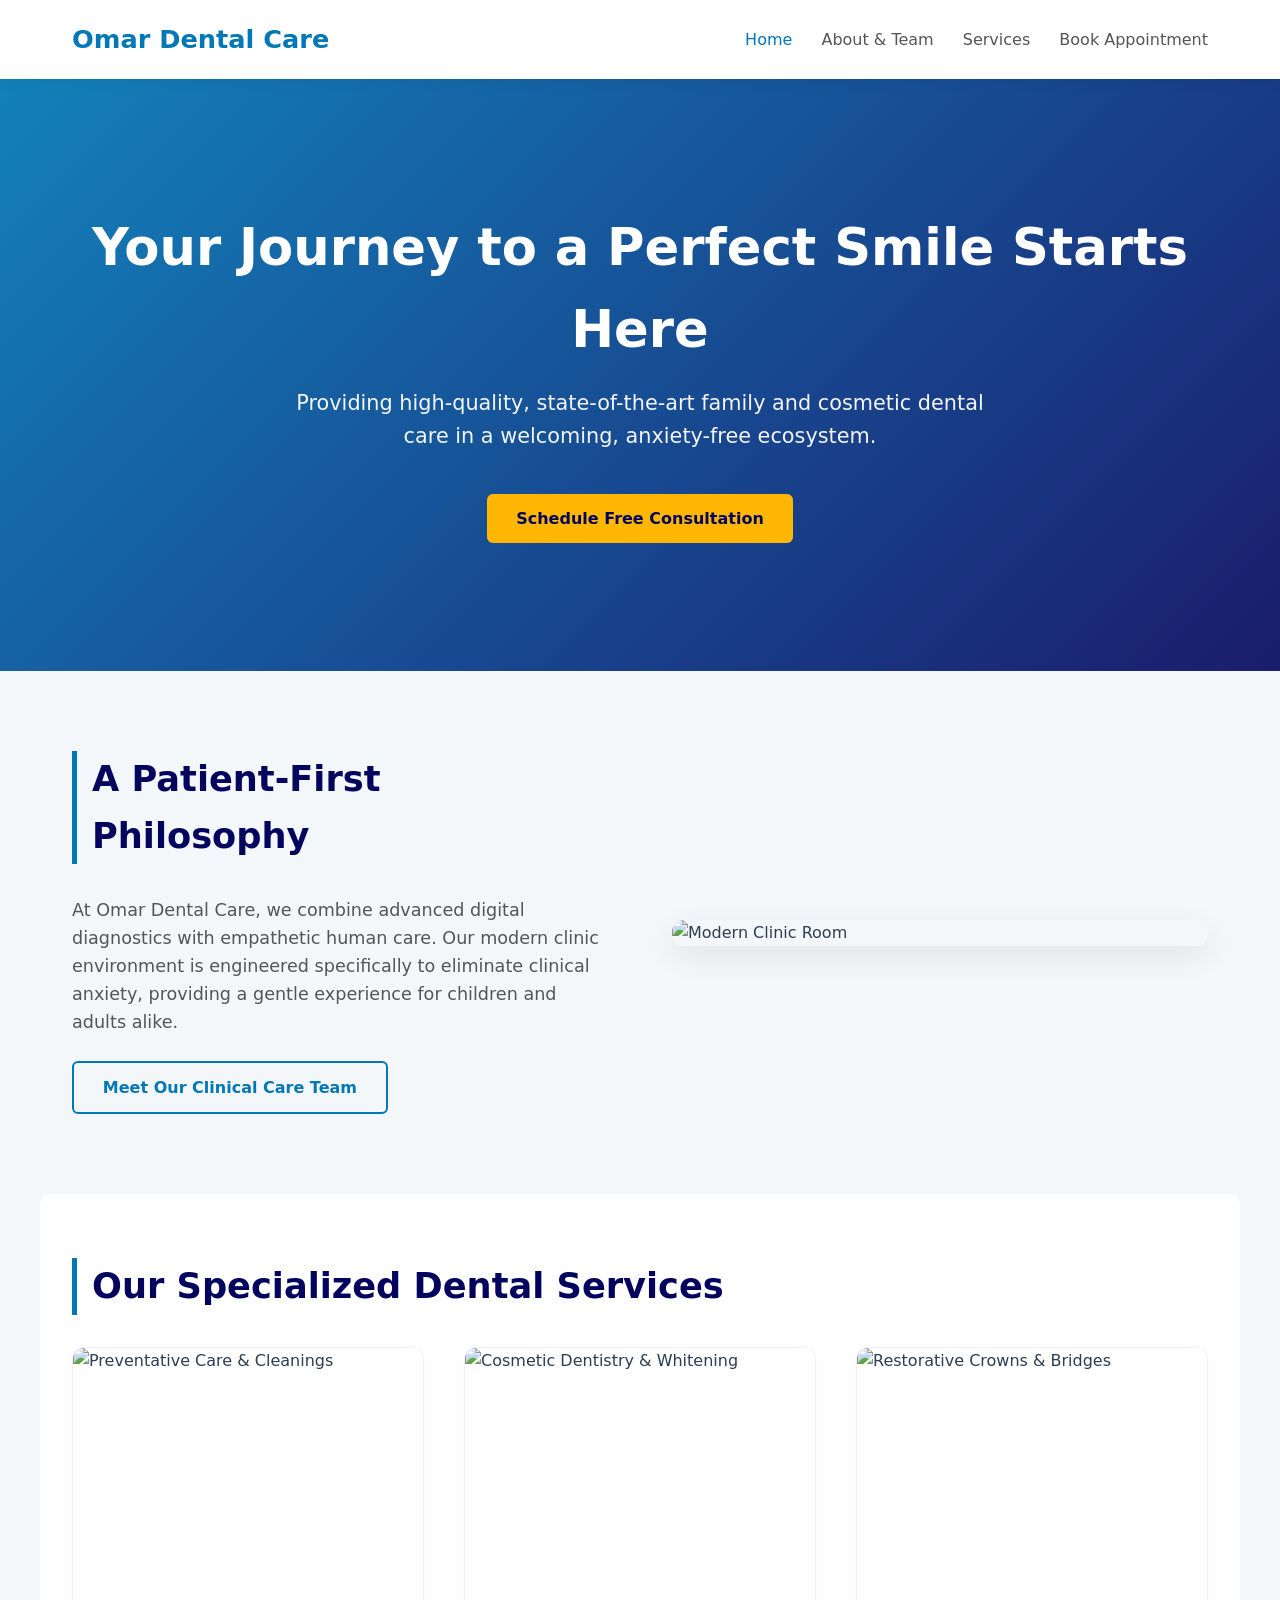
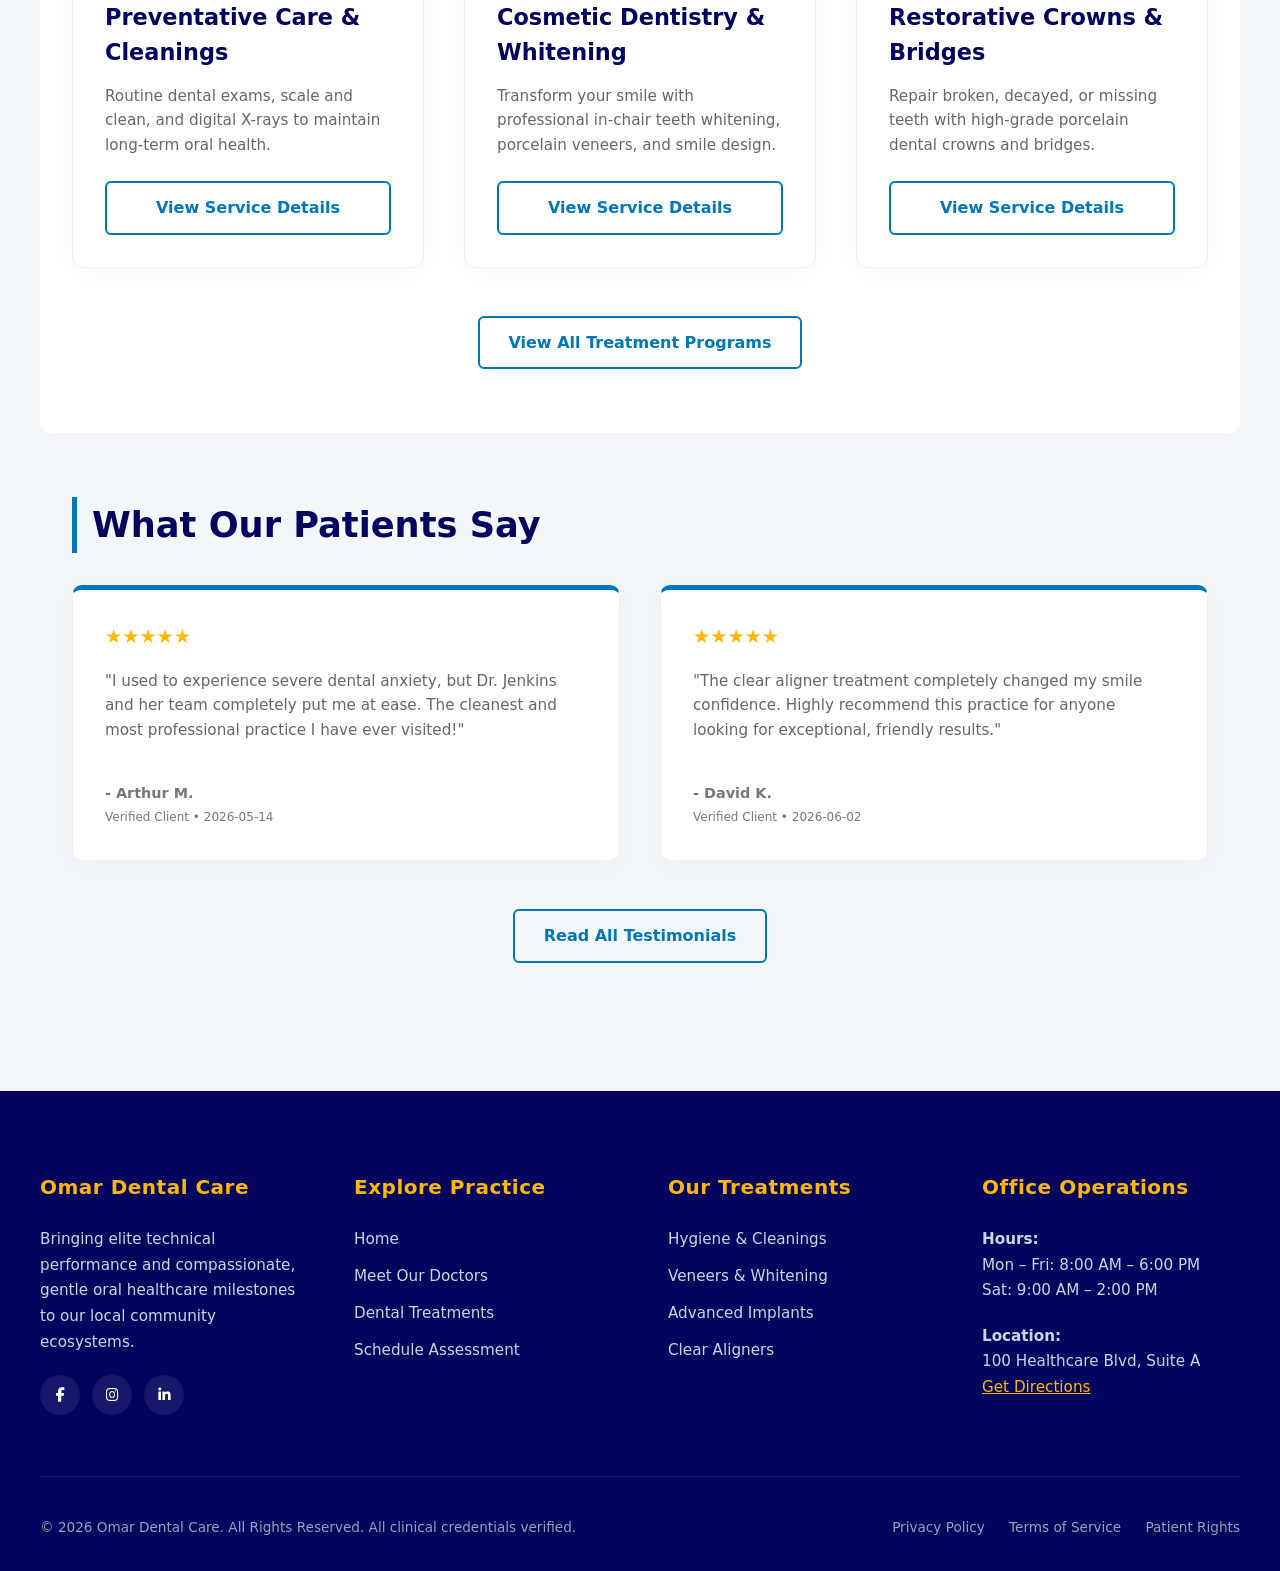
==== index.html @ b8c30463 "initail update" ====
<!DOCTYPE html>
<html lang="en">

<head>
    <meta charset="UTF-8">
    <meta name="viewport" content="width=device-width, initial-scale=1.0">
    <title>Omar Dental Care | Modern Family & Cosmetic Dentistry</title>
    <link rel="stylesheet" href="https://cdnjs.cloudflare.com/ajax/libs/font-awesome/6.4.0/css/all.min.css">
    <link rel="stylesheet" href="https://cdnjs.cloudflare.com/ajax/libs/font-awesome/6.4.0/css/all.min.css">
    <link rel="stylesheet" href="./css/styles.css">
</head>

<body>
    <header>
        <div class="nav-container">
            <div class="logo">
                <h1>Omar Dental Care</h1>
            </div>
            <nav>
                <a href="index.html" class="active">Home</a>
                <a href="about.html">About & Team</a>
                <a href="services.html">Services</a>
                <a href="book.html">Book Appointment</a>
            </nav>
        </div>
    </header>

    <section class="hero">
        <h2>Your Journey to a Perfect Smile Starts Here</h2>
        <p>Providing high-quality, state-of-the-art family and cosmetic dental care in a welcoming, anxiety-free
            ecosystem.</p>
        <a href="book.html" class="btn btn-primary">Schedule Free Consultation</a>
    </section>

    <div class="container">
        <div class="about-teaser">
            <div class="about-teaser-text">
                <h2>A Patient-First Philosophy</h2>
                <p style="color:#555; margin-bottom:1.5rem; font-size:1.1rem;">At Omar Dental Care, we combine advanced
                    digital diagnostics with empathetic human care. Our modern clinic environment is engineered
                    specifically to eliminate clinical anxiety, providing a gentle experience for children and adults
                    alike.</p>
                <a href="about.html" class="btn btn-outline">Meet Our Clinical Care Team</a>
            </div>
            <img src="https://images.unsplash.com/photo-1629909613654-28e377c37b09?auto=format&fit=crop&q=80&w=600"
                alt="Modern Clinic Room" class="about-teaser-img">
        </div>
    </div>

    <div class="container" style="background:#fff; padding:4rem 2rem; border-radius:12px;">
        <h2>Our Specialized Dental Services</h2>
        <div id="home-services-snippet" class="grid">Loading our dental treatment variants...</div>
        <div class="center-action"><a href="services.html" class="btn btn-outline">View All Treatment Programs</a></div>
    </div>

    <div class="container">
        <h2>What Our Patients Say</h2>
        <div id="home-reviews-snippet" class="grid">Loading real patient testimony registries...</div>
        <div class="center-action"><a href="reviews.html" class="btn btn-outline">Read All Testimonials</a></div>
    </div>

    <!-- Updated Production-Ready Footer Section -->
    <footer>
        <div class="footer-container">
            <div class="footer-grid">
                <!-- Column 1: Brand Pitch & Socials -->
                <div class="footer-col">
                    <h4>Omar Dental Care</h4>
                    <p>Bringing elite technical performance and compassionate, gentle oral healthcare milestones to our
                        local community ecosystems.</p>
                    <div class="footer-socials">
                        <a href="https://facebook.com" target="_blank" class="social-icon" aria-label="Facebook">
                            <i class="fab fa-facebook-f"></i>
                        </a>
                        <a href="https://instagram.com" target="_blank" class="social-icon" aria-label="Instagram">
                            <i class="fab fa-instagram"></i>
                        </a>
                        <a href="https://linkedin.com" target="_blank" class="social-icon" aria-label="LinkedIn">
                            <i class="fab fa-linkedin-in"></i>
                        </a>

                    </div>
                </div>

                <!-- Column 2: Quick Links -->
                <div class="footer-col">
                    <h4>Explore Practice</h4>
                    <ul>
                        <li><a href="index.html">Home</a></li>
                        <li><a href="about.html">Meet Our Doctors</a></li>
                        <li><a href="services.html">Dental Treatments</a></li>
                        <li><a href="book.html">Schedule Assessment</a></li>
                    </ul>
                </div>

                <!-- Column 3: Medical Service Shortcuts -->
                <div class="footer-col">
                    <h4>Our Treatments</h4>
                    <ul>
                        <li><a href="service-detail.html?id=preventative">Hygiene & Cleanings</a></li>
                        <li><a href="service-detail.html?id=cosmetic">Veneers & Whitening</a></li>
                        <li><a href="service-detail.html?id=implants">Advanced Implants</a></li>
                        <li><a href="service-detail.html?id=orthodontics">Clear Aligners</a></li>
                    </ul>
                </div>

                <!-- Column 4: Contact & Operations -->
                <div class="footer-col">
                    <h4>Office Operations</h4>
                    <p><strong>Hours:</strong><br>Mon – Fri: 8:00 AM – 6:00 PM<br>Sat: 9:00 AM – 2:00 PM</p>
                    <p><strong>Location:</strong><br>100 Healthcare Blvd, Suite A<br><a href="https://maps.google.com"
                            target="_blank" style="color: #ffb703; text-decoration: underline;">Get Directions</a></p>
                </div>
            </div>

            <!-- Footer Bottom Bar -->
            <div class="footer-bottom">
                <p>&copy; 2026 Omar Dental Care. All Rights Reserved. All clinical credentials verified.</p>
                <div class="footer-bottom-links">
                    <a href="#">Privacy Policy</a>
                    <a href="#">Terms of Service</a>
                    <a href="#">Patient Rights</a>
                </div>
            </div>
        </div>
    </footer>

    <script src="./js/app.js"></script>
</body>

</html>
<script src="./js/app.js"></script>
</body>

</html>
---- css/styles.css ----
/* Global Reset & Core Styling */
* {
  box-sizing: border-box;
  margin: 0;
  padding: 0;
}
body {
  font-family: "Segoe UI", system-ui, sans-serif;
  line-height: 1.6;
  color: #2c3e50;
  background-color: #f4f7f9;
}
a {
  text-decoration: none;
  color: inherit;
}

/* Sticky Navigation Layout */
header {
  background: white;
  box-shadow: 0 4px 12px rgba(0, 0, 0, 0.05);
  position: sticky;
  top: 0;
  z-index: 1000;
}
.nav-container {
  max-width: 1200px;
  margin: 0 auto;
  padding: 1.2rem 2rem;
  display: flex;
  justify-content: space-between;
  align-items: center;
}
.logo h1 {
  color: #0077b6;
  font-size: 1.6rem;
  font-weight: 700;
  display: flex;
  align-items: center;
  gap: 8px;
}
nav a {
  color: #555;
  margin-left: 24px;
  font-weight: 500;
  transition: color 0.3s;
}
nav a:hover,
nav a.active {
  color: #0077b6;
}

/* Main Page Structural Constraints */
.container {
  max-width: 1200px;
  margin: 4rem auto;
  padding: 0 2rem;
}
h2 {
  color: #03045e;
  margin-bottom: 2rem;
  font-size: 2.2rem;
  position: relative;
  padding-left: 15px;
  border-left: 5px solid #0077b6;
}
.grid {
  display: grid;
  grid-template-columns: repeat(auto-fit, minmax(320px, 1fr));
  gap: 2.5rem;
}

/* Component Cards */
.card {
  background: white;
  border-radius: 12px;
  overflow: hidden;
  box-shadow: 0 4px 20px rgba(0, 0, 0, 0.03);
  border: 1px solid #eef2f6;
  transition:
    transform 0.3s,
    box-shadow 0.3s;
  display: flex;
  flex-direction: column;
}
.card:hover {
  transform: translateY(-6px);
  box-shadow: 0 12px 30px rgba(0, 119, 182, 0.1);
}
.card-body {
  padding: 2rem;
  flex-grow: 1;
  display: flex;
  flex-direction: column;
  justify-content: space-between;
}
.card h3 {
  color: #03045e;
  margin-bottom: 0.8rem;
  font-size: 1.4rem;
}
.card p {
  color: #666;
  font-size: 0.95rem;
  margin-bottom: 1.5rem;
}

/* Images & Visual Overlays */
.card-img {
  width: 100%;
  height: 220px;
  object-fit: cover;
}
.hero {
  background:
    linear-gradient(
      135deg,
      rgba(0, 119, 182, 0.92) 0%,
      rgba(3, 4, 94, 0.9) 100%
    ),
    url("https://images.unsplash.com/photo-1629909613654-28e377c37b09?auto=format&fit=crop&q=80&w=1200");
  background-size: cover;
  background-position: center;
  color: white;
  padding: 8rem 2rem;
  text-align: center;
}
.hero h2 {
  color: white;
  border: none;
  padding: 0;
  font-size: 3.2rem;
  margin-bottom: 1rem;
}
.hero p {
  font-size: 1.3rem;
  max-width: 700px;
  margin: 0 auto 2.5rem;
  opacity: 0.95;
}

/* Shared Button Components */
.btn {
  display: inline-block;
  padding: 0.75rem 1.8rem;
  border-radius: 6px;
  font-weight: 600;
  transition: all 0.3s;
  text-align: center;
  cursor: pointer;
  border: none;
}
.btn-primary {
  background: #ffb703;
  color: #03045e;
}
.btn-primary:hover {
  background: #fb8500;
}
.btn-outline {
  border: 2px solid #0077b6;
  color: #0077b6;
  background: transparent;
}
.btn-outline:hover {
  background: #0077b6;
  color: white;
}

/* Homepage Brief About Teaser Layout */
.about-teaser {
  display: flex;
  gap: 4rem;
  align-items: center;
  margin: 5rem 0;
}
.about-teaser-text {
  flex: 1;
}
.about-teaser-img {
  flex: 1;
  width: 100%;
  max-height: 400px;
  object-fit: cover;
  border-radius: 12px;
  box-shadow: 0 10px 30px rgba(0, 0, 0, 0.08);
}

/* Review Component Variations */
.review-card {
  border-top: 5px solid #0077b6;
  padding: 2rem;
  background: white;
  border-radius: 10px;
}
.rating {
  color: #ffb703;
  font-size: 1.2rem;
  margin-bottom: 1rem;
}
.review-meta {
  margin-top: 1rem;
  color: #777;
  font-size: 0.9rem;
}
.center-action {
  text-align: center;
  margin-top: 3rem;
}

/* Service Single Detail Page Layout */
.detail-layout {
  display: grid;
  grid-template-columns: 2fr 1fr;
  gap: 4rem;
  margin-top: 2rem;
}
.detail-hero {
  width: 100%;
  height: 450px;
  object-fit: cover;
  border-radius: 12px;
  margin-bottom: 2rem;
}
.feature-list {
  list-style: none;
  margin: 1.5rem 0;
}
.feature-list li {
  padding: 0.5rem 0 0.5rem 30px;
  position: relative;
  font-weight: 500;
}
.feature-list li::before {
  content: "✓";
  position: absolute;
  left: 0;
  color: #0077b6;
  font-weight: bold;
  font-size: 1.2rem;
}
.sidebar-box {
  background: #03045e;
  color: white;
  padding: 2.5rem;
  border-radius: 12px;
  position: sticky;
  top: 120px;
}
.sidebar-box h3 {
  font-size: 1.6rem;
  margin-bottom: 1rem;
}

/* Interactive Forms (Booking) */
.form-group {
  margin-bottom: 1.5rem;
}
.form-group label {
  display: block;
  margin-bottom: 0.5rem;
  font-weight: 600;
  color: #333;
}
.form-control {
  width: 100%;
  padding: 0.8rem 1rem;
  border: 1px solid #ccc;
  border-radius: 6px;
  font-size: 1rem;
  font-family: inherit;
}
.form-control:focus {
  border-color: #0077b6;
  outline: none;
  box-shadow: 0 0 0 3px rgba(0, 119, 182, 0.15);
}

/* ==========================================================================
   Omar Dental Care - Production Footer Layout
   ========================================================================== */
footer {
  background: #03045e;
  color: #ffffff;
  padding: 5rem 2rem 2rem;
  margin-top: 8rem;
  font-size: 0.95rem;
}

.footer-container {
  max-width: 1200px;
  margin: 0 auto;
}

.footer-grid {
  display: grid;
  grid-template-columns: repeat(auto-fit, minmax(220px, 1fr));
  gap: 3.5rem;
  border-bottom: 1px solid rgba(255, 255, 255, 0.1);
  padding-bottom: 3.5rem;
}

.footer-col h4 {
  font-size: 1.25rem;
  margin-bottom: 1.5rem;
  color: #ffb703; /* Gold accents */
  font-weight: 600;
  letter-spacing: 0.5px;
}

.footer-col p {
  color: #cbd5e1;
  line-height: 1.7;
  margin-bottom: 1.2rem;
}

.footer-col ul {
  list-style: none;
  padding: 0;
}

.footer-col ul li {
  margin-bottom: 0.8rem;
}

.footer-col ul li a {
  color: #cbd5e1;
  transition:
    color 0.2s,
    padding-left 0.2s;
  display: inline-block;
}

.footer-col ul li a:hover {
  color: #ffb703;
  padding-left: 4px;
}

/* Social Icon Badges Container */
.footer-socials {
  display: flex;
  gap: 12px;
  margin-top: 1rem;
}

.social-icon {
  display: flex;
  align-items: center;
  justify-content: center;
  width: 40px;
  height: 40px;
  background: rgba(255, 255, 255, 0.08);
  color: #fff;
  border-radius: 50%;
  font-weight: bold;
  font-size: 0.9rem;
  transition:
    background 0.3s,
    transform 0.2s;
}

.social-icon:hover {
  background: #ffb703;
  color: #03045e;
  transform: translateY(-3px);
}

.footer-bottom {
  display: flex;
  justify-content: space-between;
  align-items: center;
  flex-wrap: wrap;
  max-width: 1200px;
  margin: 2.5rem auto 0;
  font-size: 0.85rem;
  color: #94a3b8;
}

.footer-bottom-links a {
  margin-left: 20px;
  color: #94a3b8;
}

.footer-bottom-links a:hover {
  color: #ffb703;
}

/* Make it responsive for mobile phones */
@media (max-width: 768px) {
  .footer-bottom {
    flex-direction: column;
    gap: 1rem;
    text-align: center;
  }
  .footer-bottom-links a {
    margin: 0 10px;
  }
}
/* ==========================================================================
   Dedicated Staff Grid & Card Custom Layout Fixes
   ========================================================================== */

/* 1. Ensure the staff card wrapper handles sizing predictably */
#staff-container .card {
  display: flex;
  flex-direction: column;
  justify-content: space-between;
  height: 100%; /* Forces all cards in a row to match height perfectly */
  background: #ffffff;
}

/* 2. Constrain and crop the staff image wrapper */
.staff-img-wrapper {
  width: 100%;
  height: 280px; /* Uniform height for all profile frames */
  overflow: hidden;
  position: relative;
  background-color: #e2e8f0; /* Soft fallback color while loading */
}

/* 3. Force the image to completely fill the frame nicely without warping */
.staff-img-wrapper .staff-img {
  width: 100%;
  height: 100%;
  object-fit: cover; /* Crops the portrait elegantly like a magazine layout */
  object-position: center top; /* Keeps faces centered in the frame */
  transition: transform 0.5s ease;
}

/* 4. Cool micro-interaction zoom effect on hover */
.card:hover .staff-img-wrapper .staff-img {
  transform: scale(1.05);
}

/* 5. Clean, padded layout content inside the card */
#staff-container h3 {
  padding: 0 20px;
  margin-top: 1rem;
  font-size: 1.35rem;
  color: #03045e;
}

#staff-container .staff-role {
  padding: 0 20px;
  color: #0077b6;
  font-weight: 600;
  font-size: 0.85rem;
  text-transform: uppercase;
  letter-spacing: 1px;
  margin-top: 0.2rem;
  margin-bottom: 0.8rem;
}

#staff-container p {
  padding: 0 20px;
  color: #555555;
  font-size: 0.95rem;
  line-height: 1.5;
}
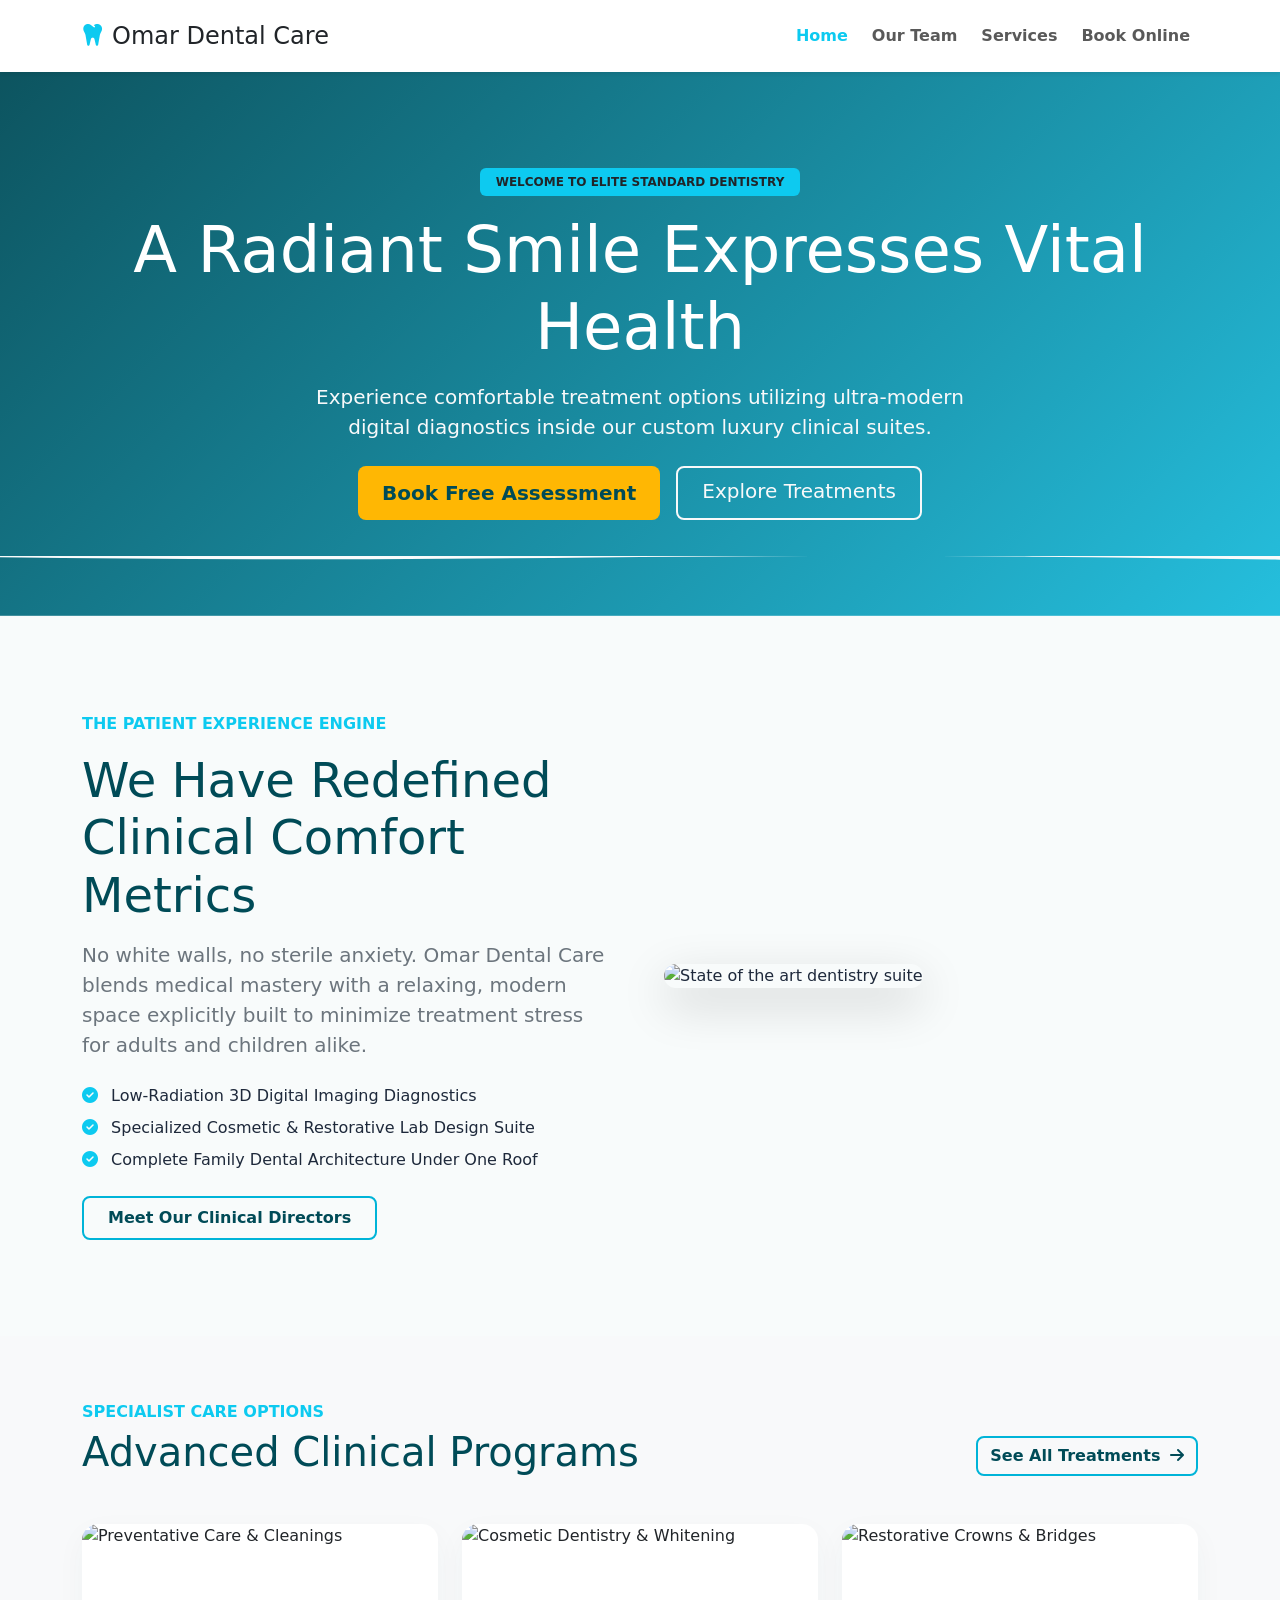
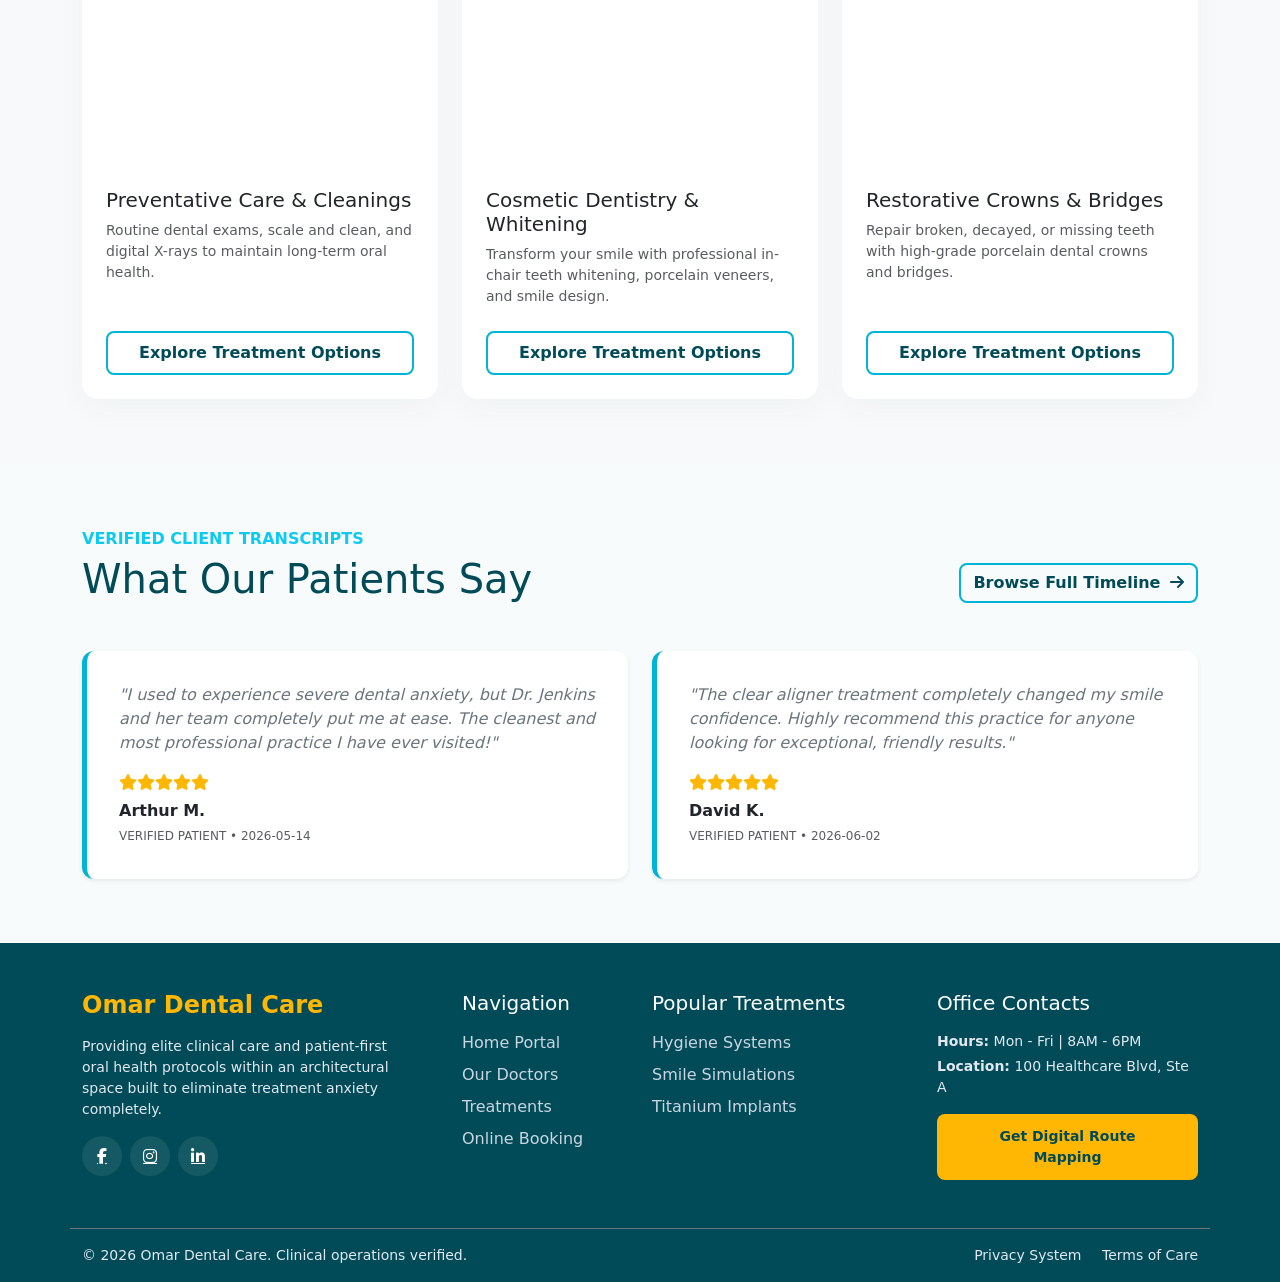
==== commit 9f81b278: "updated design" ====
--- a/index.html
+++ b/index.html
@@ -4,132 +4,184 @@
 <head>
     <meta charset="UTF-8">
     <meta name="viewport" content="width=device-width, initial-scale=1.0">
-    <title>Omar Dental Care | Modern Family & Cosmetic Dentistry</title>
-    <link rel="stylesheet" href="https://cdnjs.cloudflare.com/ajax/libs/font-awesome/6.4.0/css/all.min.css">
+    <title>Omar Dental Care | Vibrant Modern Oral Healthcare</title>
+    <!-- Bootstrap 5.3 Framework CDN -->
+    <link href="https://cdn.jsdelivr.net/npm/bootstrap@5.3.2/dist/css/bootstrap.min.css" rel="stylesheet">
+    <!-- Font Awesome Icons -->
     <link rel="stylesheet" href="https://cdnjs.cloudflare.com/ajax/libs/font-awesome/6.4.0/css/all.min.css">
     <link rel="stylesheet" href="./css/styles.css">
 </head>
 
 <body>
-    <header>
-        <div class="nav-container">
-            <div class="logo">
-                <h1>Omar Dental Care</h1>
+
+    <!-- Responsive Navigation Bar -->
+    <nav class="navbar navbar-expand-lg navbar-light bg-white sticky-top py-3 shadow-sm">
+        <div class="container">
+            <a class="navbar-brand d-flex align-items-center" href="index.html">
+                <i class="fa-solid fa-tooth fa-lg me-2 text-info"></i>
+                <span class="h4 mb-0 text-dark">Omar Dental Care</span>
+            </a>
+            <button class="navbar-toggler border-0" type="button" data-bs-toggle="collapse"
+                data-bs-target="#mainNavigation">
+                <span class="navbar-toggler-icon"></span>
+            </button>
+            <div class="collapse navbar-collapse" id="mainNavigation">
+                <ul class="navbar-nav ms-auto mb-2 mb-lg-0 gap-2">
+                    <li class="nav-item"><a class="nav-link fw-semibold active text-info" href="index.html">Home</a>
+                    </li>
+                    <li class="nav-item"><a class="nav-link fw-semibold" href="about.html">Our Team</a></li>
+                    <li class="nav-item"><a class="nav-link fw-semibold" href="services.html">Services</a></li>
+                    <li class="nav-item"><a class="nav-link fw-semibold" href="book.html">Book Online</a></li>
+                </ul>
             </div>
-            <nav>
-                <a href="index.html" class="active">Home</a>
-                <a href="about.html">About & Team</a>
-                <a href="services.html">Services</a>
-                <a href="book.html">Book Appointment</a>
-            </nav>
+        </div>
+    </nav>
+
+    <!-- Vibrant Hero Section -->
+    <header
+        class="vibrant-hero text-white py-5 d-flex align-items-center justify-content-center min-vh-75 position-relative">
+        <div class="container py-5 text-center position-relative z-1">
+            <span class="badge bg-info text-dark mb-3 px-3 py-2 fw-bold text-uppercase tracking-wider">Welcome to elite
+                standard dentistry</span>
+            <h1 class="display-3 text-white mb-3">A Radiant Smile Expresses Vital Health</h1>
+            <p class="lead mx-auto mb-4 text-light" style="max-width: 650px;">Experience comfortable treatment options
+                utilizing ultra-modern digital diagnostics inside our custom luxury clinical suites.</p>
+            <div class="d-sm-flex justify-content-center gap-3">
+                <a href="book.html" class="btn btn-vibrant btn-lg px-4 mb-2 mb-sm-0">Book Free Assessment</a>
+                <a href="services.html" class="btn btn-outline-light btn-lg px-4 border-2">Explore Treatments</a>
+            </div>
+        </div>
+        <!-- Shape Wave -->
+        <div class="hero-wave">
+            <svg data-name="Layer 1" xmlns="http://www.w3.org/2000/svg" viewBox="0 0 1200 1200"
+                preserveAspectRatio="none">
+                <path
+                    d="M321.39,56.44c58-10.79,114.16-30.13,172-41.86,82.39-16.72,168.19-17.73,250.45-.39C823.78,31,906.67,72,985.66,92.83c70.05,18.48,146.53,26.09,214.34,3V0H0V27.35A600.21,600.21,0,0,0,321.39,56.44Z">
+                </path>
+            </svg>
         </div>
     </header>
 
-    <section class="hero">
-        <h2>Your Journey to a Perfect Smile Starts Here</h2>
-        <p>Providing high-quality, state-of-the-art family and cosmetic dental care in a welcoming, anxiety-free
-            ecosystem.</p>
-        <a href="book.html" class="btn btn-primary">Schedule Free Consultation</a>
+    <!-- Brief Dynamic About Teaser Grid -->
+    <section class="py-5 my-5">
+        <div class="container">
+            <div class="row align-items-center g-5">
+                <div class="col-lg-6">
+                    <span class="text-info fw-bold text-uppercase">The Patient Experience Engine</span>
+                    <h2 class="display-5 my-3">We Have Redefined Clinical Comfort Metrics</h2>
+                    <p class="text-secondary mb-4 lead">No white walls, no sterile anxiety. Omar Dental Care blends
+                        medical mastery with a relaxing, modern space explicitly built to minimize treatment stress for
+                        adults and children alike.</p>
+                    <ul class="list-unstyled mb-4">
+                        <li class="mb-2"><i class="fa-solid fa-circle-check text-info me-2"></i> Low-Radiation 3D
+                            Digital Imaging Diagnostics</li>
+                        <li class="mb-2"><i class="fa-solid fa-circle-check text-info me-2"></i> Specialized Cosmetic &
+                            Restorative Lab Design Suite</li>
+                        <li class="mb-2"><i class="fa-solid fa-circle-check text-info me-2"></i> Complete Family Dental
+                            Architecture Under One Roof</li>
+                    </ul>
+                    <a href="about.html" class="btn btn-outline-vibrant px-4 py-2">Meet Our Clinical Directors</a>
+                </div>
+                <div class="col-lg-6">
+                    <img src="https://images.unsplash.com/photo-1579684389782-64d84b5e901d?auto=format&fit=crop&q=80&w=800"
+                        alt="State of the art dentistry suite" class="img-fluid rounded-4 shadow-lg">
+                </div>
+            </div>
+        </div>
     </section>
 
-    <div class="container">
-        <div class="about-teaser">
-            <div class="about-teaser-text">
-                <h2>A Patient-First Philosophy</h2>
-                <p style="color:#555; margin-bottom:1.5rem; font-size:1.1rem;">At Omar Dental Care, we combine advanced
-                    digital diagnostics with empathetic human care. Our modern clinic environment is engineered
-                    specifically to eliminate clinical anxiety, providing a gentle experience for children and adults
-                    alike.</p>
-                <a href="about.html" class="btn btn-outline">Meet Our Clinical Care Team</a>
+    <!-- Interactive Top 3 Services Snippet -->
+    <section class="py-5 bg-light">
+        <div class="container py-3">
+            <div class="d-flex flex-column flex-md-row justify-content-between align-items-md-end mb-5">
+                <div>
+                    <span class="text-info fw-bold text-uppercase">Specialist Care Options</span>
+                    <h2 class="display-6 mb-0 mt-1">Advanced Clinical Programs</h2>
+                </div>
+                <a href="services.html" class="btn btn-outline-vibrant mt-3 mt-md-0">See All Treatments <i
+                        class="fa-solid fa-arrow-right ms-1"></i></a>
             </div>
-            <img src="https://images.unsplash.com/photo-1629909613654-28e377c37b09?auto=format&fit=crop&q=80&w=600"
-                alt="Modern Clinic Room" class="about-teaser-img">
+            <!-- Dynamic Injection Target -->
+            <div id="home-services-snippet" class="row g-4">
+                <p class="text-center text-muted">Pulling latest treatment matrix files...</p>
+            </div>
         </div>
-    </div>
+    </section>
 
-    <div class="container" style="background:#fff; padding:4rem 2rem; border-radius:12px;">
-        <h2>Our Specialized Dental Services</h2>
-        <div id="home-services-snippet" class="grid">Loading our dental treatment variants...</div>
-        <div class="center-action"><a href="services.html" class="btn btn-outline">View All Treatment Programs</a></div>
-    </div>
+    <!-- Interactive Top 2 Reviews Snippet -->
+    <section class="py-5">
+        <div class="container py-3">
+            <div class="d-flex flex-column flex-md-row justify-content-between align-items-md-end mb-5">
+                <div>
+                    <span class="text-info fw-bold text-uppercase">Verified Client Transcripts</span>
+                    <h2 class="display-6 mb-0 mt-1">What Our Patients Say</h2>
+                </div>
+                <a href="reviews.html" class="btn btn-outline-vibrant mt-3 mt-md-0">Browse Full Timeline <i
+                        class="fa-solid fa-arrow-right ms-1"></i></a>
+            </div>
+            <!-- Dynamic Injection Target -->
+            <div id="home-reviews-snippet" class="row g-4">
+                <p class="text-center text-muted">Streaming verified reviews network data...</p>
+            </div>
+        </div>
+    </section>
 
-    <div class="container">
-        <h2>What Our Patients Say</h2>
-        <div id="home-reviews-snippet" class="grid">Loading real patient testimony registries...</div>
-        <div class="center-action"><a href="reviews.html" class="btn btn-outline">Read All Testimonials</a></div>
-    </div>
-
-    <!-- Updated Production-Ready Footer Section -->
-    <footer>
-        <div class="footer-container">
-            <div class="footer-grid">
-                <!-- Column 1: Brand Pitch & Socials -->
-                <div class="footer-col">
-                    <h4>Omar Dental Care</h4>
-                    <p>Bringing elite technical performance and compassionate, gentle oral healthcare milestones to our
-                        local community ecosystems.</p>
-                    <div class="footer-socials">
-                        <a href="https://facebook.com" target="_blank" class="social-icon" aria-label="Facebook">
-                            <i class="fab fa-facebook-f"></i>
-                        </a>
-                        <a href="https://instagram.com" target="_blank" class="social-icon" aria-label="Instagram">
-                            <i class="fab fa-instagram"></i>
-                        </a>
-                        <a href="https://linkedin.com" target="_blank" class="social-icon" aria-label="LinkedIn">
-                            <i class="fab fa-linkedin-in"></i>
-                        </a>
-
+    <!-- Production Grade Universal Footer Template -->
+    <footer class="pt-5 pb-3">
+        <div class="container">
+            <div class="row g-4 pb-5 border-bottom border-secondary">
+                <div class="col-lg-4 col-md-6">
+                    <h4 class="text-gold mb-3">Omar Dental Care</h4>
+                    <p class=" small pe-lg-4">Providing elite clinical care and patient-first oral
+                        health protocols within an architectural space built to eliminate treatment anxiety completely.
+                    </p>
+                    <div class="d-flex gap-2 mt-3">
+                        <a href="#" class="social-circle"><i class="fab fa-facebook-f"></i></a>
+                        <a href="#" class="social-circle"><i class="fab fa-instagram"></i></a>
+                        <a href="#" class="social-circle"><i class="fab fa-linkedin-in"></i></a>
                     </div>
                 </div>
-
-                <!-- Column 2: Quick Links -->
-                <div class="footer-col">
-                    <h4>Explore Practice</h4>
-                    <ul>
-                        <li><a href="index.html">Home</a></li>
-                        <li><a href="about.html">Meet Our Doctors</a></li>
-                        <li><a href="services.html">Dental Treatments</a></li>
-                        <li><a href="book.html">Schedule Assessment</a></li>
+                <div class="col-lg-2 col-md-6">
+                    <h5 class="text-white mb-3">Navigation</h5>
+                    <ul class="list-unstyled">
+                        <li class="mb-2"><a href="index.html" class="footer-link">Home Portal</a></li>
+                        <li class="mb-2"><a href="about.html" class="footer-link">Our Doctors</a></li>
+                        <li class="mb-2"><a href="services.html" class="footer-link">Treatments</a></li>
+                        <li class="mb-2"><a href="book.html" class="footer-link">Online Booking</a></li>
                     </ul>
                 </div>
-
-                <!-- Column 3: Medical Service Shortcuts -->
-                <div class="footer-col">
-                    <h4>Our Treatments</h4>
-                    <ul>
-                        <li><a href="service-detail.html?id=preventative">Hygiene & Cleanings</a></li>
-                        <li><a href="service-detail.html?id=cosmetic">Veneers & Whitening</a></li>
-                        <li><a href="service-detail.html?id=implants">Advanced Implants</a></li>
-                        <li><a href="service-detail.html?id=orthodontics">Clear Aligners</a></li>
+                <div class="col-lg-3 col-md-6">
+                    <h5 class="text-white mb-3">Popular Treatments</h5>
+                    <ul class="list-unstyled">
+                        <li class="mb-2"><a href="service-detail.html?id=preventative" class="footer-link">Hygiene
+                                Systems</a></li>
+                        <li class="mb-2"><a href="service-detail.html?id=cosmetic" class="footer-link">Smile
+                                Simulations</a></li>
+                        <li class="mb-2"><a href="service-detail.html?id=implants" class="footer-link">Titanium
+                                Implants</a></li>
                     </ul>
                 </div>
-
-                <!-- Column 4: Contact & Operations -->
-                <div class="footer-col">
-                    <h4>Office Operations</h4>
-                    <p><strong>Hours:</strong><br>Mon – Fri: 8:00 AM – 6:00 PM<br>Sat: 9:00 AM – 2:00 PM</p>
-                    <p><strong>Location:</strong><br>100 Healthcare Blvd, Suite A<br><a href="https://maps.google.com"
-                            target="_blank" style="color: #ffb703; text-decoration: underline;">Get Directions</a></p>
+                <div class="col-lg-3 col-md-6">
+                    <h5 class="text-white mb-3">Office Contacts</h5>
+                    <p class="small  mb-1"><strong>Hours:</strong> Mon - Fri | 8AM - 6PM</p>
+                    <p class="small  mb-3"><strong>Location:</strong> 100 Healthcare Blvd, Ste A</p>
+                    <a href="https://maps.google.com" target="_blank" class="btn btn-vibrant btn-sm w-100">Get Digital
+                        Route Mapping</a>
                 </div>
             </div>
-
-            <!-- Footer Bottom Bar -->
-            <div class="footer-bottom">
-                <p>&copy; 2026 Omar Dental Care. All Rights Reserved. All clinical credentials verified.</p>
-                <div class="footer-bottom-links">
-                    <a href="#">Privacy Policy</a>
-                    <a href="#">Terms of Service</a>
-                    <a href="#">Patient Rights</a>
+            <div class="d-md-flex justify-content-between pt-3 text-center small ">
+                <p class="mb-md-0">&copy; 2026 Omar Dental Care. Clinical operations verified.</p>
+                <div>
+                    <a href="#" class="text-reset text-decoration-none me-3">Privacy System</a>
+                    <a href="#" class="text-reset text-decoration-none">Terms of Care</a>
                 </div>
             </div>
         </div>
     </footer>
 
+    <!-- Bootstrap 5 Bundle with Popper JS -->
+    <script src="https://cdn.jsdelivr.net/npm/bootstrap@5.3.2/dist/js/bootstrap.bundle.min.js"></script>
     <script src="./js/app.js"></script>
 </body>
 
-</html>
-<script src="./js/app.js"></script>
-</body>
-
 </html>
--- a/css/styles.css
+++ b/css/styles.css
@@ -1,459 +1,175 @@
-/* Global Reset & Core Styling */
-* {
-  box-sizing: border-box;
-  margin: 0;
-  padding: 0;
-}
-body {
-  font-family: "Segoe UI", system-ui, sans-serif;
-  line-height: 1.6;
-  color: #2c3e50;
-  background-color: #f4f7f9;
-}
-a {
-  text-decoration: none;
-  color: inherit;
+/* ==========================================================================
+   Omar Dental Care - Vibrant Master Stylesheet
+   ========================================================================== */
+
+:root {
+  --primary-deep: #004b57; /* Rich Deep Teal */
+  --accent-bright: #00b4d8; /* High-Energy Electric Teal */
+  --mint-fresh: #c7f9cc; /* Soft Mint Background Pop */
+  --coral-gold: #ffb703; /* Vibrant Sunlit Amber Accent */
+  --warm-light: #f8fbfb; /* Off-white glowing base */
+  --slate-dark: #1e293b; /* Premium Charcoal Text */
 }
 
-/* Sticky Navigation Layout */
-header {
-  background: white;
-  box-shadow: 0 4px 12px rgba(0, 0, 0, 0.05);
-  position: sticky;
-  top: 0;
-  z-index: 1000;
-}
-.nav-container {
-  max-width: 1200px;
-  margin: 0 auto;
-  padding: 1.2rem 2rem;
-  display: flex;
-  justify-content: space-between;
-  align-items: center;
-}
-.logo h1 {
-  color: #0077b6;
-  font-size: 1.6rem;
-  font-weight: 700;
-  display: flex;
-  align-items: center;
-  gap: 8px;
-}
-nav a {
-  color: #555;
-  margin-left: 24px;
-  font-weight: 500;
-  transition: color 0.3s;
-}
-nav a:hover,
-nav a.active {
-  color: #0077b6;
+body {
+  font-family:
+    "Inter",
+    system-ui,
+    -apple-system,
+    sans-serif;
+  background-color: var(--warm-light);
+  color: var(--slate-dark);
 }
 
-/* Main Page Structural Constraints */
-.container {
-  max-width: 1200px;
-  margin: 4rem auto;
-  padding: 0 2rem;
-}
-h2 {
-  color: #03045e;
-  margin-bottom: 2rem;
-  font-size: 2.2rem;
-  position: relative;
-  padding-left: 15px;
-  border-left: 5px solid #0077b6;
-}
-.grid {
-  display: grid;
-  grid-template-columns: repeat(auto-fit, minmax(320px, 1fr));
-  gap: 2.5rem;
-}
-
-/* Component Cards */
-.card {
-  background: white;
-  border-radius: 12px;
-  overflow: hidden;
-  box-shadow: 0 4px 20px rgba(0, 0, 0, 0.03);
-  border: 1px solid #eef2f6;
-  transition:
-    transform 0.3s,
-    box-shadow 0.3s;
-  display: flex;
-  flex-direction: column;
-}
-.card:hover {
-  transform: translateY(-6px);
-  box-shadow: 0 12px 30px rgba(0, 119, 182, 0.1);
-}
-.card-body {
-  padding: 2rem;
-  flex-grow: 1;
-  display: flex;
-  flex-direction: column;
-  justify-content: space-between;
-}
-.card h3 {
-  color: #03045e;
-  margin-bottom: 0.8rem;
-  font-size: 1.4rem;
-}
-.card p {
-  color: #666;
-  font-size: 0.95rem;
-  margin-bottom: 1.5rem;
-}
-
-/* Images & Visual Overlays */
-.card-img {
-  width: 100%;
-  height: 220px;
-  object-fit: cover;
-}
-.hero {
+/* Vibrant Hero Customization */
+.vibrant-hero {
   background:
     linear-gradient(
       135deg,
-      rgba(0, 119, 182, 0.92) 0%,
-      rgba(3, 4, 94, 0.9) 100%
+      rgba(0, 75, 87, 0.95) 0%,
+      rgba(0, 180, 216, 0.85) 100%
     ),
-    url("https://images.unsplash.com/photo-1629909613654-28e377c37b09?auto=format&fit=crop&q=80&w=1200");
+    url("https://images.unsplash.com/photo-1629909613654-28e377c37b09?auto=format&fit=crop&q=80&w=1600");
   background-size: cover;
   background-position: center;
-  color: white;
-  padding: 8rem 2rem;
-  text-align: center;
-}
-.hero h2 {
-  color: white;
-  border: none;
-  padding: 0;
-  font-size: 3.2rem;
-  margin-bottom: 1rem;
-}
-.hero p {
-  font-size: 1.3rem;
-  max-width: 700px;
-  margin: 0 auto 2.5rem;
-  opacity: 0.95;
+  position: relative;
+  overflow: hidden;
 }
 
-/* Shared Button Components */
-.btn {
-  display: inline-block;
-  padding: 0.75rem 1.8rem;
-  border-radius: 6px;
-  font-weight: 600;
-  transition: all 0.3s;
-  text-align: center;
-  cursor: pointer;
-  border: none;
-}
-.btn-primary {
-  background: #ffb703;
-  color: #03045e;
-}
-.btn-primary:hover {
-  background: #fb8500;
-}
-.btn-outline {
-  border: 2px solid #0077b6;
-  color: #0077b6;
-  background: transparent;
-}
-.btn-outline:hover {
-  background: #0077b6;
-  color: white;
+/* Wave Cutout Overlay */
+.hero-wave {
+  position: absolute;
+  bottom: 0;
+  left: 0;
+  width: 100%;
+  overflow: hidden;
+  line-height: 0;
 }
 
-/* Homepage Brief About Teaser Layout */
-.about-teaser {
-  display: flex;
-  gap: 4rem;
-  align-items: center;
-  margin: 5rem 0;
-}
-.about-teaser-text {
-  flex: 1;
-}
-.about-teaser-img {
-  flex: 1;
-  width: 100%;
-  max-height: 400px;
-  object-fit: cover;
-  border-radius: 12px;
-  box-shadow: 0 10px 30px rgba(0, 0, 0, 0.08);
+.hero-wave svg {
+  position: relative;
+  display: block;
+  width: calc(130% + 1.3px);
+  height: 60px;
+  fill: var(--warm-light);
 }
 
-/* Review Component Variations */
-.review-card {
-  border-top: 5px solid #0077b6;
-  padding: 2rem;
-  background: white;
-  border-radius: 10px;
-}
-.rating {
-  color: #ffb703;
-  font-size: 1.2rem;
-  margin-bottom: 1rem;
-}
-.review-meta {
-  margin-top: 1rem;
-  color: #777;
-  font-size: 0.9rem;
-}
-.center-action {
-  text-align: center;
-  margin-top: 3rem;
+/* Card Enhancements & Hover Graphics */
+.custom-card {
+  border: none;
+  background: #ffffff;
+  border-radius: 16px;
+  box-shadow: 0 10px 30px rgba(0, 75, 87, 0.04);
+  transition:
+    transform 0.4s cubic-bezier(0.175, 0.885, 0.32, 1.275),
+    box-shadow 0.4s ease;
+  overflow: hidden;
 }
 
-/* Service Single Detail Page Layout */
-.detail-layout {
-  display: grid;
-  grid-template-columns: 2fr 1fr;
-  gap: 4rem;
-  margin-top: 2rem;
-}
-.detail-hero {
-  width: 100%;
-  height: 450px;
-  object-fit: cover;
-  border-radius: 12px;
-  margin-bottom: 2rem;
-}
-.feature-list {
-  list-style: none;
-  margin: 1.5rem 0;
-}
-.feature-list li {
-  padding: 0.5rem 0 0.5rem 30px;
-  position: relative;
-  font-weight: 500;
-}
-.feature-list li::before {
-  content: "✓";
-  position: absolute;
-  left: 0;
-  color: #0077b6;
-  font-weight: bold;
-  font-size: 1.2rem;
-}
-.sidebar-box {
-  background: #03045e;
-  color: white;
-  padding: 2.5rem;
-  border-radius: 12px;
-  position: sticky;
-  top: 120px;
-}
-.sidebar-box h3 {
-  font-size: 1.6rem;
-  margin-bottom: 1rem;
+.custom-card:hover {
+  transform: translateY(-8px);
+  box-shadow: 0 20px 40px rgba(0, 180, 216, 0.15);
 }
 
-/* Interactive Forms (Booking) */
-.form-group {
-  margin-bottom: 1.5rem;
-}
-.form-group label {
-  display: block;
-  margin-bottom: 0.5rem;
-  font-weight: 600;
-  color: #333;
-}
-.form-control {
+/* Image Aspect Constraints */
+.crop-img-320 {
   width: 100%;
-  padding: 0.8rem 1rem;
-  border: 1px solid #ccc;
-  border-radius: 6px;
-  font-size: 1rem;
-  font-family: inherit;
-}
-.form-control:focus {
-  border-color: #0077b6;
-  outline: none;
-  box-shadow: 0 0 0 3px rgba(0, 119, 182, 0.15);
+  height: 240px;
+  object-fit: cover;
 }
 
-/* ==========================================================================
-   Omar Dental Care - Production Footer Layout
-   ========================================================================== */
-footer {
-  background: #03045e;
-  color: #ffffff;
-  padding: 5rem 2rem 2rem;
-  margin-top: 8rem;
-  font-size: 0.95rem;
+.staff-img-frame {
+  width: 100%;
+  height: 320px;
+  object-fit: cover;
+  object-position: center top;
 }
 
-.footer-container {
-  max-width: 1200px;
-  margin: 0 auto;
+/* Typography Overrides */
+h1,
+h2,
+h3,
+h4 {
+  font-weight: 800;
+  color: var(--primary-deep);
 }
 
-.footer-grid {
-  display: grid;
-  grid-template-columns: repeat(auto-fit, minmax(220px, 1fr));
-  gap: 3.5rem;
-  border-bottom: 1px solid rgba(255, 255, 255, 0.1);
-  padding-bottom: 3.5rem;
+.text-gold {
+  color: var(--coral-gold);
 }
 
-.footer-col h4 {
-  font-size: 1.25rem;
-  margin-bottom: 1.5rem;
-  color: #ffb703; /* Gold accents */
-  font-weight: 600;
-  letter-spacing: 0.5px;
+/* Buttons Styling */
+.btn-vibrant {
+  background-color: var(--coral-gold);
+  color: var(--primary-deep) !important;
+  font-weight: 700;
+  border: none;
+  border-radius: 8px;
+  padding: 0.75rem 1.75rem;
+  transition: all 0.3s ease;
 }
 
-.footer-col p {
-  color: #cbd5e1;
-  line-height: 1.7;
-  margin-bottom: 1.2rem;
+.btn-vibrant:hover {
+  background-color: #e0a100;
+  transform: translateY(-2px);
+  box-shadow: 0 8px 20px rgba(255, 183, 3, 0.3);
 }
 
-.footer-col ul {
-  list-style: none;
-  padding: 0;
+.btn-outline-vibrant {
+  border: 2px solid var(--accent-bright);
+  color: var(--primary-deep);
+  font-weight: 700;
+  border-radius: 8px;
+  transition: all 0.3s ease;
 }
 
-.footer-col ul li {
-  margin-bottom: 0.8rem;
+.btn-outline-vibrant:hover {
+  background-color: var(--accent-bright);
+  color: #ffffff !important;
 }
 
-.footer-col ul li a {
-  color: #cbd5e1;
-  transition:
-    color 0.2s,
-    padding-left 0.2s;
-  display: inline-block;
+/* Custom Interactive Testimonial Bubbles */
+.testimonial-bubble {
+  background: #ffffff;
+  border-left: 5px solid var(--accent-bright);
+  border-radius: 12px;
+  padding: 2rem;
+  position: relative;
 }
 
-.footer-col ul li a:hover {
-  color: #ffb703;
+/* Bottom Footer Branding Styles */
+footer {
+  background-color: var(--primary-deep);
+  color: #e2e8f0;
+}
+
+.footer-link {
+  color: #cbd5e1;
+  text-decoration: none;
+  transition:
+    color 0.2s ease,
+    padding-left 0.2s ease;
+}
+
+.footer-link:hover {
+  color: var(--coral-gold);
   padding-left: 4px;
 }
 
-/* Social Icon Badges Container */
-.footer-socials {
-  display: flex;
-  gap: 12px;
-  margin-top: 1rem;
-}
-
-.social-icon {
-  display: flex;
+.social-circle {
+  display: inline-flex;
   align-items: center;
   justify-content: center;
   width: 40px;
   height: 40px;
   background: rgba(255, 255, 255, 0.08);
-  color: #fff;
+  color: #ffffff;
   border-radius: 50%;
-  font-weight: bold;
-  font-size: 0.9rem;
-  transition:
-    background 0.3s,
-    transform 0.2s;
+  transition: all 0.3s ease;
 }
 
-.social-icon:hover {
-  background: #ffb703;
-  color: #03045e;
+.social-circle:hover {
+  background: var(--coral-gold);
+  color: var(--primary-deep);
   transform: translateY(-3px);
 }
-
-.footer-bottom {
-  display: flex;
-  justify-content: space-between;
-  align-items: center;
-  flex-wrap: wrap;
-  max-width: 1200px;
-  margin: 2.5rem auto 0;
-  font-size: 0.85rem;
-  color: #94a3b8;
-}
-
-.footer-bottom-links a {
-  margin-left: 20px;
-  color: #94a3b8;
-}
-
-.footer-bottom-links a:hover {
-  color: #ffb703;
-}
-
-/* Make it responsive for mobile phones */
-@media (max-width: 768px) {
-  .footer-bottom {
-    flex-direction: column;
-    gap: 1rem;
-    text-align: center;
-  }
-  .footer-bottom-links a {
-    margin: 0 10px;
-  }
-}
-/* ==========================================================================
-   Dedicated Staff Grid & Card Custom Layout Fixes
-   ========================================================================== */
-
-/* 1. Ensure the staff card wrapper handles sizing predictably */
-#staff-container .card {
-  display: flex;
-  flex-direction: column;
-  justify-content: space-between;
-  height: 100%; /* Forces all cards in a row to match height perfectly */
-  background: #ffffff;
-}
-
-/* 2. Constrain and crop the staff image wrapper */
-.staff-img-wrapper {
-  width: 100%;
-  height: 280px; /* Uniform height for all profile frames */
-  overflow: hidden;
-  position: relative;
-  background-color: #e2e8f0; /* Soft fallback color while loading */
-}
-
-/* 3. Force the image to completely fill the frame nicely without warping */
-.staff-img-wrapper .staff-img {
-  width: 100%;
-  height: 100%;
-  object-fit: cover; /* Crops the portrait elegantly like a magazine layout */
-  object-position: center top; /* Keeps faces centered in the frame */
-  transition: transform 0.5s ease;
-}
-
-/* 4. Cool micro-interaction zoom effect on hover */
-.card:hover .staff-img-wrapper .staff-img {
-  transform: scale(1.05);
-}
-
-/* 5. Clean, padded layout content inside the card */
-#staff-container h3 {
-  padding: 0 20px;
-  margin-top: 1rem;
-  font-size: 1.35rem;
-  color: #03045e;
-}
-
-#staff-container .staff-role {
-  padding: 0 20px;
-  color: #0077b6;
-  font-weight: 600;
-  font-size: 0.85rem;
-  text-transform: uppercase;
-  letter-spacing: 1px;
-  margin-top: 0.2rem;
-  margin-bottom: 0.8rem;
-}
-
-#staff-container p {
-  padding: 0 20px;
-  color: #555555;
-  font-size: 0.95rem;
-  line-height: 1.5;
-}
